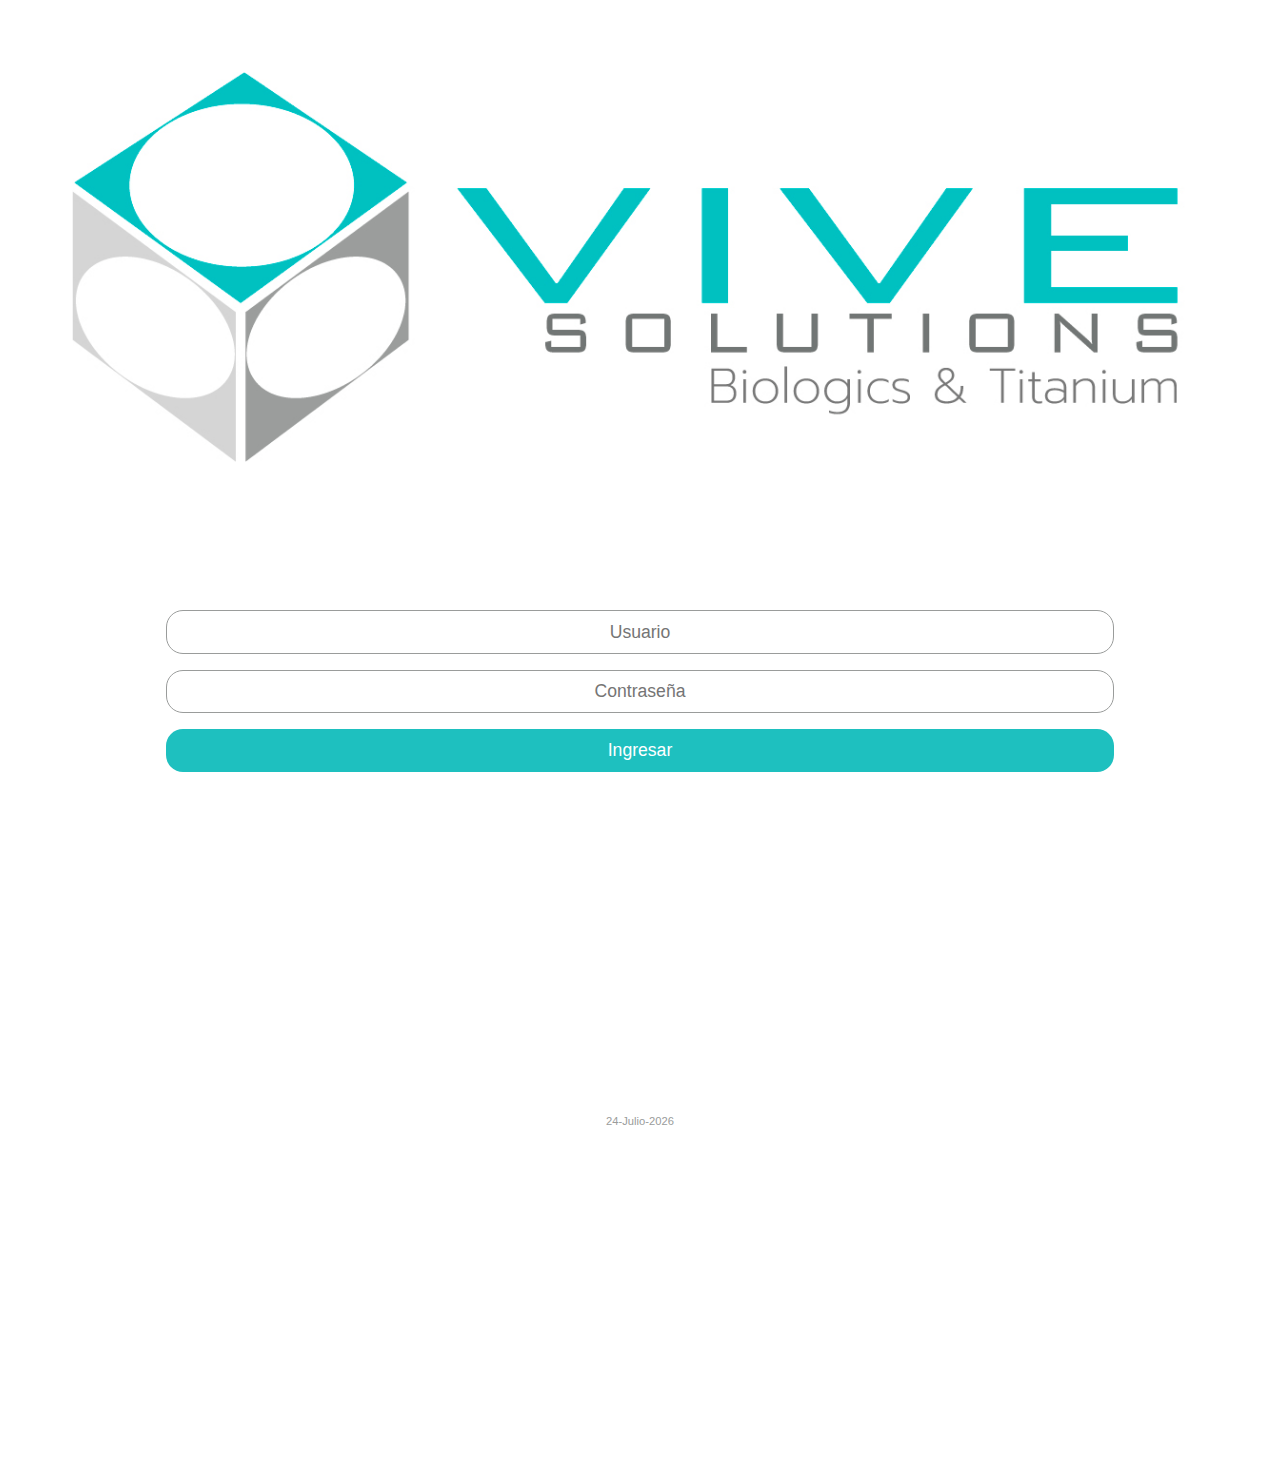
==== index.html @ e20da82f "Add files via upload" ====
<!DOCTYPE html>
<html lang="es">
<head>
    <meta charset="UTF-8">
    <meta name="viewport" content="width=device-width, initial-scale=1.0">
    <meta http-equiv="X-UA-Compatible" content="ie=edge">
    <link rel="stylesheet" href="css/style.css">
    <title>Vive Solutions App</title>
</head>

<body>
    <header>
        <div class="logo">
            <img src="images/logo.jpg" alt="Vive Solutions Logo">
        </div>
    </header>
    <main>
        <div class="form">
            <form action="">
                <p>
                    <!-- <label for="usuario">Usuario</label> -->
                    <input type="text" name="usuario" placeholder="Usuario">
                </p>
                <p>
                    <!-- <label for="usuario">Usuario</label> -->
                    <input type="password" name="usuario" placeholder="Contraseña">
                </p>
                <p>
                    <input type="submit" value="Ingresar">
                </p>
            </form>
        </div>
    </main>
    <footer>
        <div class="fecha">
            <p id="fechaActual"></p>
        </div>
    </footer>
    <script src="js/main.js"></script>
</body>

</html>
---- css/style.css ----
*{
    box-sizing: border-box;
}

body{
   /* line-height: 1.6; */
   font-family: 'Muli', sans-serif;
   text-align: center;
}

.logo{
    padding: 4em;
}

img{
    width: 100%;
    height: auto;
}

input[type=text]{   
    /* Remove First */
    -webkit-appearance: none;
    -moz-appearance: none;
    appearance: none;

    /* Then Style */
    border-radius: 15px;
    border: 1px dashed #BBB;
    padding: 10px;
    line-height: 20px;
    text-align: center;
    background: transparent;
    outline: none;    
}

input[type=text]{
    -webkit-appearance: none;
    -moz-appearance: none;
    appearance: none;
    border: 1px solid #9A9C9B;
    border-radius: 17px;
    font-family: 'Muli', sans-serif;
    font-size: 1.1em;
    text-align: center;
    width: 75%;
    color: #D4D4D4;
    height: 2.7rem;
    outline: none;   
}

input[type=password]{
    -webkit-appearance: none;
    -moz-appearance: none;
    appearance: none;
    border: 1px solid #9A9C9B;
    border-radius: 17px;
    font-family: 'Muli', sans-serif;
    font-size: 1.1em;
    text-align: center;
    width: 75%;
    color: #D4D4D4;
    height: 2.7rem;
    outline: none;   
}

input[type=submit]{
    -webkit-appearance: none;
    -moz-appearance: none;
    appearance: none;
    padding: 5px 15px;
    background-color: #1EC0BF;
    color: white;
    border: none;
    border-radius: 17px;
    font-family: 'Muli', sans-serif;
    font-size: 1.1em;
    text-align: center;
    width: 75%;
    height: 2.7rem;
    outline: none;   
}

.fecha{
    padding: 25%;
}

#fechaActual{
    color: #9A9C9B;
    font-size: 0.7em;
}

.form{
    width: 100%;
    min-width: 9rem;
    margin-top: 5rem;
}

/* DASHBOARD */
.grid-container{
    display: grid;
    grid-template-columns: 1fr 1fr;
    grid-template-rows: 1fr 1fr;
    grid-template-areas: ". ." ". .";
}

.one, .two, .three, .four{
    background-color: #1EC0BF;
    color: white;
    border-radius: 15px;
    border: solid 0.1px #7F7F7F;
    padding: 30px;
    margin: 10px;
}
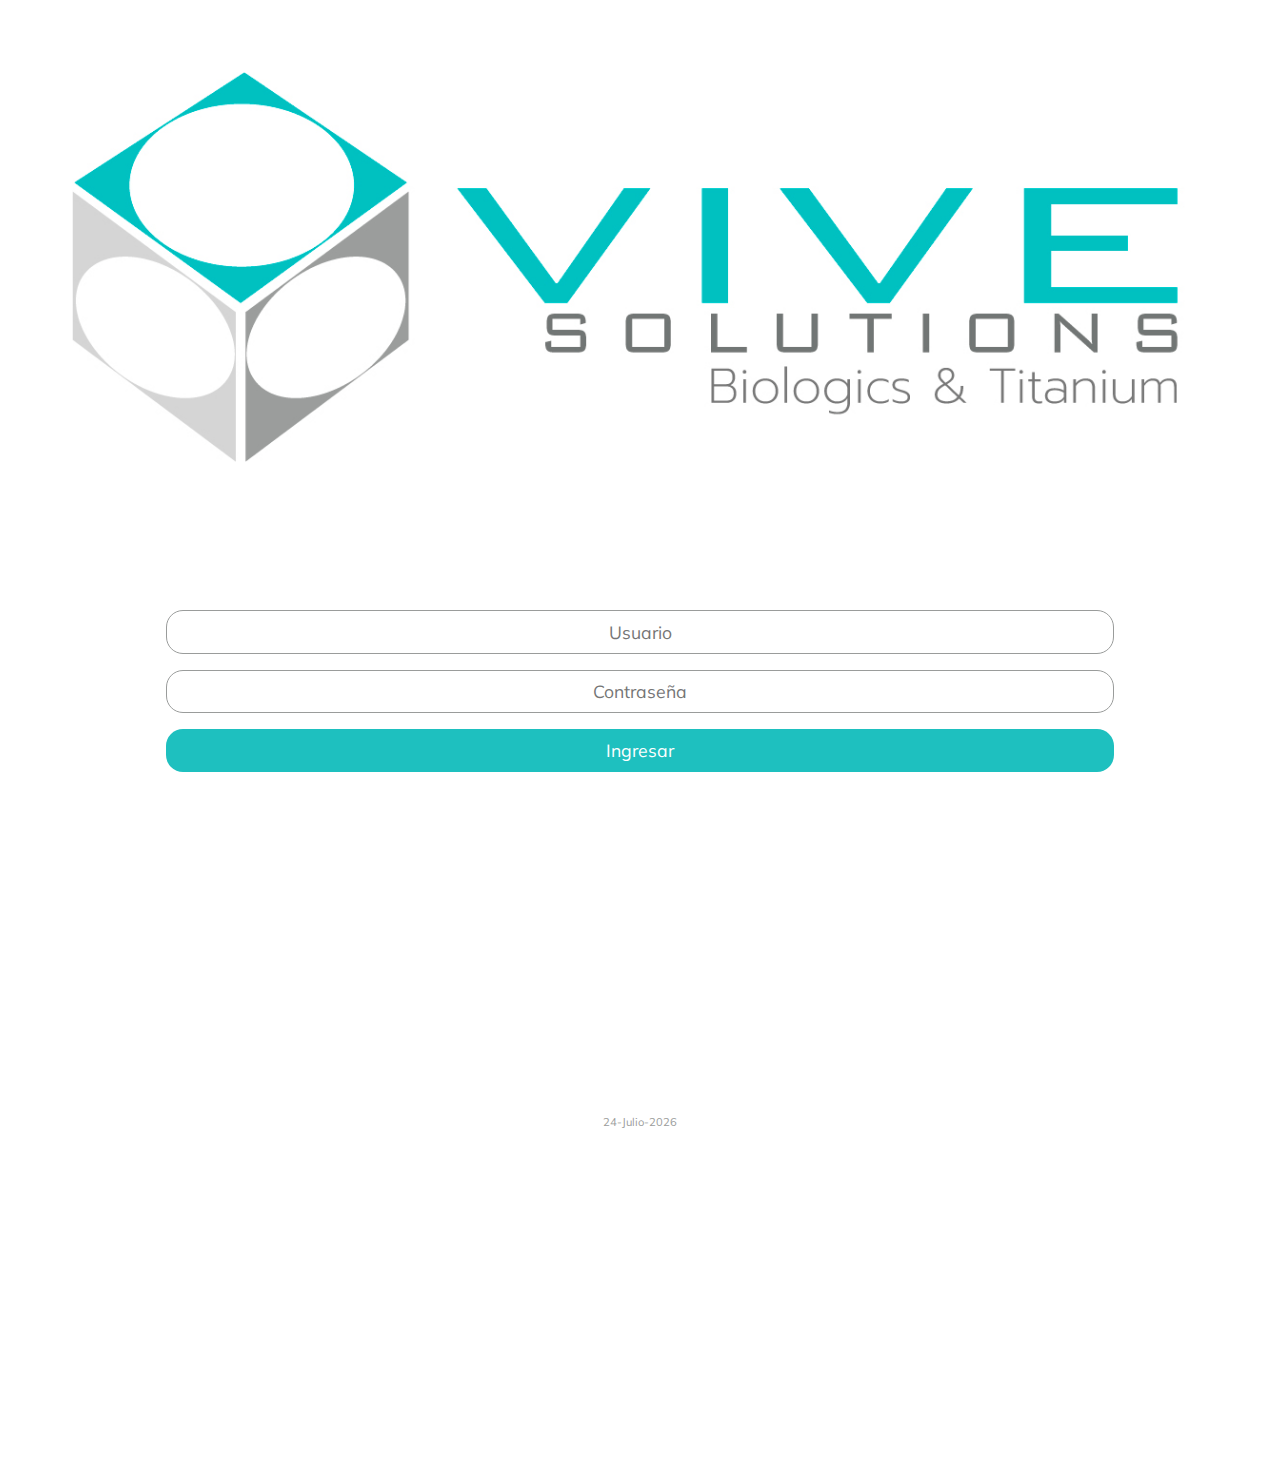
==== commit 5f56b86f: "8 agosto 2019" ====
--- a/index.html
+++ b/index.html
@@ -4,29 +4,30 @@
     <meta charset="UTF-8">
     <meta name="viewport" content="width=device-width, initial-scale=1.0">
     <meta http-equiv="X-UA-Compatible" content="ie=edge">
+    <link href="https://fonts.googleapis.com/css?family=Muli&display=swap" rel="stylesheet">
     <link rel="stylesheet" href="css/style.css">
     <title>Vive Solutions App</title>
 </head>
 
 <body>
     <header>
-        <div class="logo">
+        <div class="logo-index">
             <img src="images/logo.jpg" alt="Vive Solutions Logo">
         </div>
     </header>
     <main>
         <div class="form">
-            <form action="">
+            <form action="./login.php" method="POST">
                 <p>
                     <!-- <label for="usuario">Usuario</label> -->
-                    <input type="text" name="usuario" placeholder="Usuario">
+                    <input type="text" class="index-form" name="usuario" placeholder="Usuario">
                 </p>
                 <p>
-                    <!-- <label for="usuario">Usuario</label> -->
-                    <input type="password" name="usuario" placeholder="Contraseña">
+                    <!-- <label for="password">Usuario</label> -->
+                    <input type="password" class="index-form" name="contrasena" placeholder="Contraseña">
                 </p>
                 <p>
-                    <input type="submit" value="Ingresar">
+                    <input type="submit" class="index-submit" value="Ingresar">
                 </p>
             </form>
         </div>
--- a/css/style.css
+++ b/css/style.css
@@ -3,13 +3,27 @@
 }
 
 body{
-   /* line-height: 1.6; */
    font-family: 'Muli', sans-serif;
    text-align: center;
 }
 
-.logo{
-    padding: 4em;
+a{
+    text-decoration: none;
+}
+
+hr{
+    width: 50%;
+    border-width: 0.5px;
+    border-color: #BBB;
+}
+
+ul{
+    list-style-type: none;
+}
+
+li{
+    display: inline;
+    padding: 11px;
 }
 
 img{
@@ -17,23 +31,15 @@
     height: auto;
 }
 
-input[type=text]{   
-    /* Remove First */
-    -webkit-appearance: none;
-    -moz-appearance: none;
-    appearance: none;
-
-    /* Then Style */
-    border-radius: 15px;
-    border: 1px dashed #BBB;
-    padding: 10px;
-    line-height: 20px;
-    text-align: center;
-    background: transparent;
-    outline: none;    
+.logo-dashboard{
+    width: 40%;
 }
 
-input[type=text]{
+input{
+    text-align: center;
+}
+
+.index-form{
     -webkit-appearance: none;
     -moz-appearance: none;
     appearance: none;
@@ -48,22 +54,7 @@
     outline: none;   
 }
 
-input[type=password]{
-    -webkit-appearance: none;
-    -moz-appearance: none;
-    appearance: none;
-    border: 1px solid #9A9C9B;
-    border-radius: 17px;
-    font-family: 'Muli', sans-serif;
-    font-size: 1.1em;
-    text-align: center;
-    width: 75%;
-    color: #D4D4D4;
-    height: 2.7rem;
-    outline: none;   
-}
-
-input[type=submit]{
+.index-submit{
     -webkit-appearance: none;
     -moz-appearance: none;
     appearance: none;
@@ -100,14 +91,66 @@
     display: grid;
     grid-template-columns: 1fr 1fr;
     grid-template-rows: 1fr 1fr;
-    grid-template-areas: ". ." ". .";
+    grid-column-gap: 30px;
+    grid-row-gap: 30px;
+    /* grid-template-areas: ". ." ". ."; */
 }
 
 .one, .two, .three, .four{
     background-color: #1EC0BF;
     color: white;
     border-radius: 15px;
-    border: solid 0.1px #7F7F7F;
     padding: 30px;
-    margin: 10px;
+}
+
+.one, .three{
+    margin-left: 30px;
+}
+
+.two, .four{
+    margin-right: 30px;
+}
+
+.logo-index{
+    padding: 4em;
+}
+
+.header-dashboard{
+    margin: 11%;
+}
+
+/* INVENTARIO */
+.header-inventario{
+    margin: 11%;
+}
+
+.inventario{
+    display: flex;
+    justify-content: space-between;
+    width: 86%;
+    margin: auto;
+    color: #7F7F7F;
+    font-size: 1.2em;
+}
+
+/* .invItem1{
+    display: flex;
+    justify-content: flex-start;
+} */
+
+.invItem2{
+    /* display: flex;
+    justify-content: flex-end; */
+    color: #24C0C0;
+    font-weight: 500;
+}
+
+/* CONSIGNAR */
+.header-consignar{
+    margin: 11%;
+}
+
+/* BODEGAS */
+.header-bodegas{
+    margin: 11%;
 }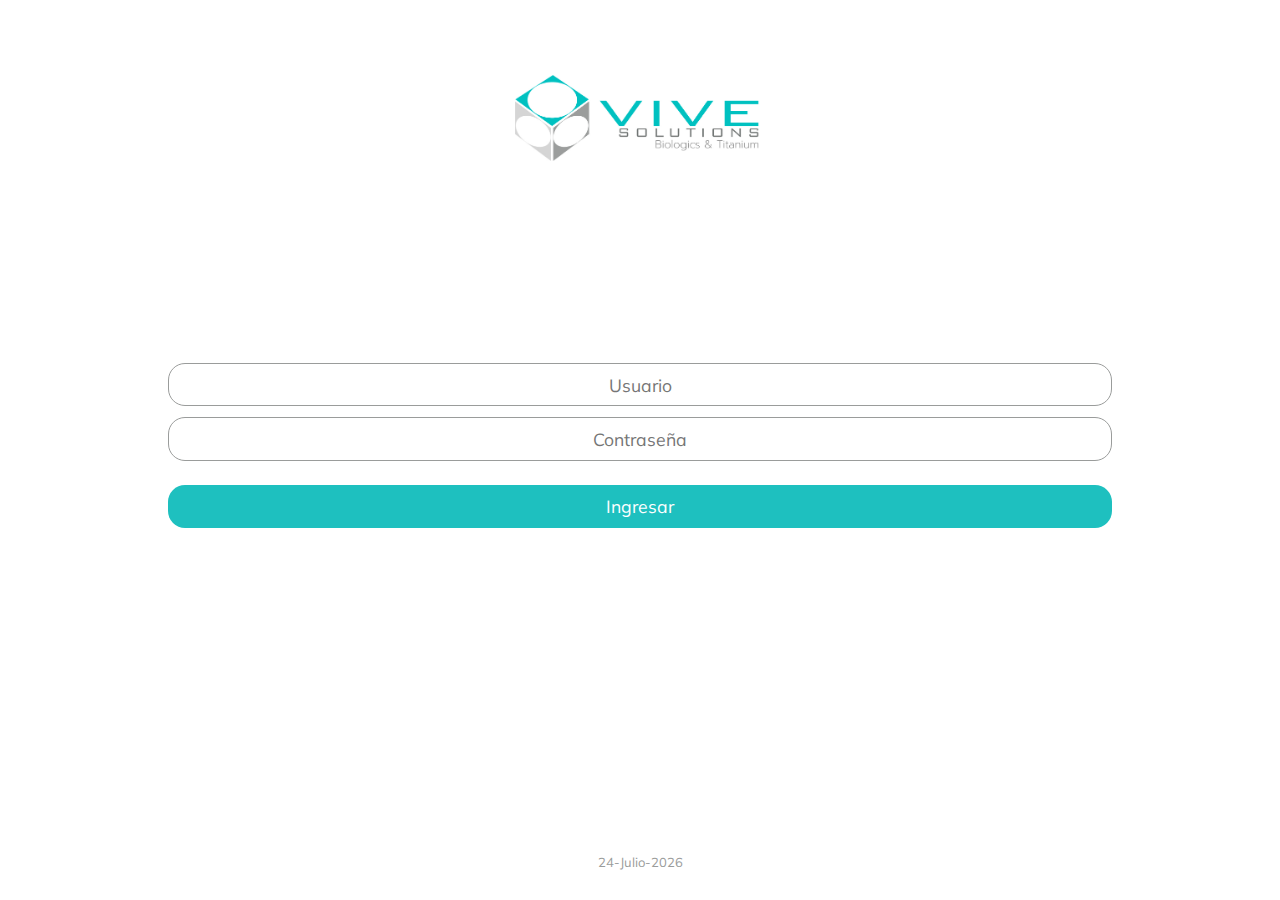
==== commit 770e6186: "new css" ====
--- a/index.html
+++ b/index.html
@@ -4,35 +4,36 @@
     <meta charset="UTF-8">
     <meta name="viewport" content="width=device-width, initial-scale=1.0">
     <meta http-equiv="X-UA-Compatible" content="ie=edge">
+    <link rel="icon" type="image/png" href="images/favicon.png">
     <link href="https://fonts.googleapis.com/css?family=Muli&display=swap" rel="stylesheet">
     <link rel="stylesheet" href="css/style.css">
     <title>Vive Solutions App</title>
 </head>
 
 <body>
-    <header>
-        <div class="logo-index">
-            <img src="images/logo.jpg" alt="Vive Solutions Logo">
+    <header class="login-header">
+        <div class="container-logo">
+            <img src="images/logo.jpg" alt="Vive Solutions Logo" class="logo">
         </div>
     </header>
-    <main>
-        <div class="form">
+    
+    <div class="login-content">
+        <div class="login-form">
             <form action="./login.php" method="POST">
                 <p>
-                    <!-- <label for="usuario">Usuario</label> -->
-                    <input type="text" class="index-form" name="usuario" placeholder="Usuario">
+                    <input type="text" class="login-input" name="usuario" placeholder="Usuario">
                 </p>
                 <p>
-                    <!-- <label for="password">Usuario</label> -->
-                    <input type="password" class="index-form" name="contrasena" placeholder="Contraseña">
+                    <input type="password" class="login-input" name="contrasena" placeholder="Contraseña">
                 </p>
                 <p>
-                    <input type="submit" class="index-submit" value="Ingresar">
+                    <input type="submit" class="login-submit" value="Ingresar">
                 </p>
             </form>
         </div>
-    </main>
-    <footer>
+    </div>
+    
+    <footer class="login-footer">
         <div class="fecha">
             <p id="fechaActual"></p>
         </div>
--- a/css/style.css
+++ b/css/style.css
@@ -1,127 +1,192 @@
-*{
+* {
     box-sizing: border-box;
-}
-
-body{
+    margin: 0;
+    padding: 0;
+}
+
+html, body {
+    height: 100%;
+}
+
+body {
    font-family: 'Muli', sans-serif;
+   display: flex;
+   flex-direction: column;
    text-align: center;
 }
 
-a{
+a:link, a:visited, a:hover, a:active{
     text-decoration: none;
 }
 
-hr{
+/* LOGIN FORM */
+.login-header .logo{
+    width: 250px;
+    margin-top: 75px;
+}
+
+.login-content {
+    flex: 1 0 auto;
+    display: flex;
+    flex-direction: column;
+    justify-content: space-around;
+}
+
+.login-form {
+    margin-bottom: 105px;
+}
+
+.login-form p {
+    margin: 11px;
+}
+
+.login-form .login-submit {
+    margin: 13px;
+}
+
+.login-input {
+    -webkit-appearance: none;
+    -moz-appearance: none;
+    appearance: none;
+    border: 1px solid #9A9C9B;
+    border-radius: 17px;
+    font-family: 'Muli', sans-serif;
+    font-size: 1.1em;
+    text-align: center;
+    width: 75%;
+    color: #D4D4D4;
+    height: 2.7rem;
+    outline: none;
+}
+
+.login-submit {
+    -webkit-appearance: none;
+    -moz-appearance: none;
+    appearance: none;
+    background-color: #1EC0BF;
+    color: white;
+    border: none;
+    border-radius: 17px;
+    font-family: 'Muli', sans-serif;
+    font-size: 1.1em;
+    text-align: center;
+    width: 75%;
+    height: 2.7rem;
+    outline: none;
+}
+
+.login-footer {
+    flex-shrink: 0;
+    padding: 10px;
+    margin-bottom: 20px;
+    font-size: 13px;
+    color: #9A9C9B;
+}
+
+/* hr{
     width: 50%;
     border-width: 0.5px;
     border-color: #BBB;
 }
 
-ul{
+nav ul{
+    padding: 0;
+    display: flex;
+    justify-content: space-around;
     list-style-type: none;
 }
 
 li{
-    display: inline;
     padding: 11px;
-}
-
-img{
-    width: 100%;
-    height: auto;
-}
-
-.logo-dashboard{
-    width: 40%;
-}
-
-input{
-    text-align: center;
-}
-
-.index-form{
-    -webkit-appearance: none;
-    -moz-appearance: none;
-    appearance: none;
-    border: 1px solid #9A9C9B;
-    border-radius: 17px;
-    font-family: 'Muli', sans-serif;
-    font-size: 1.1em;
-    text-align: center;
-    width: 75%;
-    color: #D4D4D4;
-    height: 2.7rem;
-    outline: none;   
-}
-
-.index-submit{
-    -webkit-appearance: none;
-    -moz-appearance: none;
-    appearance: none;
-    padding: 5px 15px;
-    background-color: #1EC0BF;
-    color: white;
-    border: none;
-    border-radius: 17px;
-    font-family: 'Muli', sans-serif;
-    font-size: 1.1em;
-    text-align: center;
-    width: 75%;
-    height: 2.7rem;
-    outline: none;   
-}
-
-.fecha{
-    padding: 25%;
-}
-
-#fechaActual{
-    color: #9A9C9B;
-    font-size: 0.7em;
-}
-
-.form{
-    width: 100%;
-    min-width: 9rem;
-    margin-top: 5rem;
-}
+} */
 
 /* DASHBOARD */
-.grid-container{
+.content {
+    flex: 1 0 auto;
+}
+
+.container {
+    width: 90%;
+    margin: 0 auto;
+    padding: 50px 0;
+    overflow: none;
+}
+
+.dashboard-header {
+    /* box-shadow: 3px 3px 10px #9A9C9B; */
+    border-bottom: 0.1px solid #c7c7c7;
+}
+
+.dashboard-header .container {
+    display: flex;
+    flex-direction: column;
+    align-items: center;
+    justify-content: center;
+    padding: 15px 10px;
+}
+
+.dashboard-header .dashboard-logo {
+    width: 140px;
+    margin-bottom: 16px;
+}
+
+.grid {
     display: grid;
-    grid-template-columns: 1fr 1fr;
-    grid-template-rows: 1fr 1fr;
-    grid-column-gap: 30px;
-    grid-row-gap: 30px;
-    /* grid-template-areas: ". ." ". ."; */
-}
-
-.one, .two, .three, .four{
+    grid-template-columns: repeat(2, 1fr);
+    row-gap: 40px;
+    column-gap: 6.874px;
+}
+
+.grid .item {
+    display: flex;
+    flex-direction: column;
     background-color: #1EC0BF;
     color: white;
     border-radius: 15px;
-    padding: 30px;
-}
-
-.one, .three{
-    margin-left: 30px;
-}
-
-.two, .four{
-    margin-right: 30px;
-}
-
-.logo-index{
-    padding: 4em;
-}
-
-.header-dashboard{
-    margin: 11%;
-}
+    /* padding: 30px; */
+    width: 130px;
+    height: 130px;
+    margin: 0 auto;
+    align-items: center;
+    justify-content: center;
+}
+
+.opciones {
+    width: 90%;
+    display: flex;
+    justify-content: space-around;
+}
+
+.opciones p {
+    display: flex;
+    justify-content: space-around;
+}
+
+/* .grid .item p {
+    margin-bottom: 5px;
+} */
 
 /* INVENTARIO */
 .header-inventario{
     margin: 11%;
+}
+
+.inv-buscar{
+    padding-bottom: 7%;
+}
+
+.inv-form{
+    -webkit-appearance: none;
+    -moz-appearance: none;
+    appearance: none;
+    border: 1px solid #9A9C9B;
+    border-radius: 17px;
+    font-family: 'Muli', sans-serif;
+    font-size: 1em;
+    text-align: center;
+    color: #7F7F7F;
+    width: 75%;
+    outline: none;
 }
 
 .inventario{
@@ -130,7 +195,7 @@
     width: 86%;
     margin: auto;
     color: #7F7F7F;
-    font-size: 1.2em;
+    font-size: .9em;
 }
 
 /* .invItem1{
@@ -150,7 +215,48 @@
     margin: 11%;
 }
 
+.consig-form, .bodg-form{
+    -webkit-appearance: none;
+    -moz-appearance: none;
+    appearance: none;
+    border: 1px solid #9A9C9B;
+    border-radius: 17px;
+    font-family: 'Muli', sans-serif;
+    font-size: 1em;
+    color: #7F7F7F;
+    outline: none;
+    /* text-align: center;
+    width: 75%;
+    height: 2.7rem; */
+}
+
+.consig-submit, .bodg-submit{
+    -webkit-appearance: none;
+    -moz-appearance: none;
+    appearance: none;
+    padding: 5px 15px;
+    background-color: #1EC0BF;
+    color: white;
+    border: none;
+    border-radius: 17px;
+    font-family: 'Muli', sans-serif;
+    font-size: 1em;
+    text-align: center;
+    outline: none;
+    /* width: 75%;
+    height: 2.7rem; */
+}
+
 /* BODEGAS */
 .header-bodegas{
     margin: 11%;
+}
+
+table{
+    margin: 0 auto;
+}
+
+.bodProducto{
+    text-align: left;
+    font-size: .9em;
 }